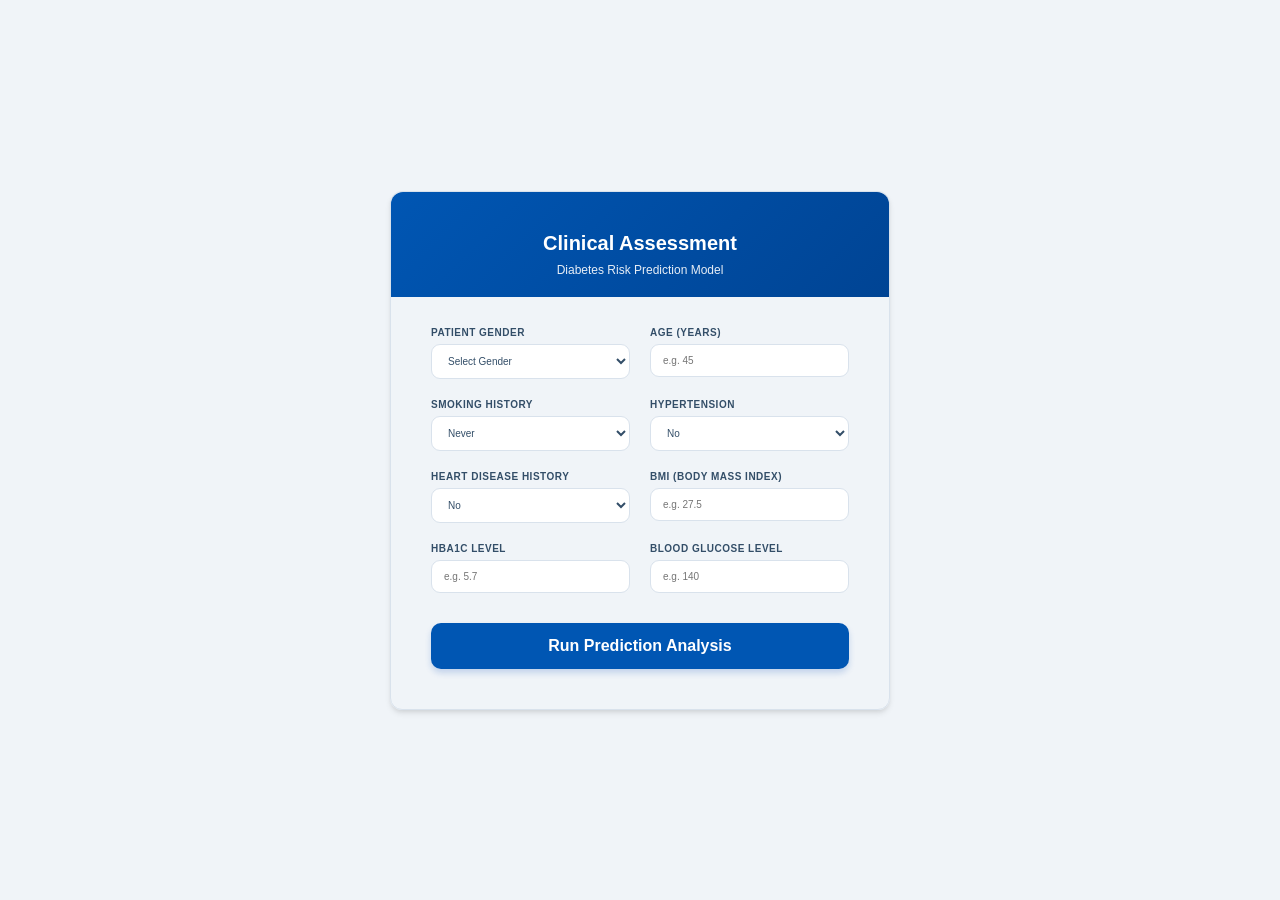
==== templates/index.html @ d8951880 "Initial diabetes prediction Flask app" ====
<!DOCTYPE html>
<html lang="en">
<head>
    <meta charset="UTF-8">
    <meta name="viewport" content="width=device-width, initial-scale=1.0">
    <title>MediPredict | Clinical Dashboard</title>
    <link rel="stylesheet" href="/static/style.css">
</head>
<body>

    <div class="container">
        <div class="card">
            <div class="header-section">
                <h1 class="title">Clinical Assessment</h1>
                <p class="subtitle">Diabetes Risk Prediction Model </p>
            </div>

            <form action="/predict" method="POST">
                <div class="form-grid">

                    <div class="input-group">
                        <label>Patient Gender</label>
                        <select name="gender" required>
                            <option value="" disabled selected>Select Gender</option>
                            <option value="Male">Male</option>
                            <option value="Female">Female</option>
                        </select>
                    </div>

                    <div class="input-group">
                        <label>Age (Years)</label>
                        <input type="number" step="1" name="age" placeholder="e.g. 45" required>
                    </div>

                    <div class="input-group">
                        <label>Smoking History</label>
                        <select name="smoking_history" required>
                            <option value="never">Never</option>
                            <option value="current">Current Smoker</option>
                            <option value="former">Former Smoker</option>
                            <option value="No Info">No Information</option>
                        </select>
                    </div>

                    <div class="input-group">
                        <label>Hypertension</label>
                        <select name="hypertension" required>
                            <option value="0">No</option>
                            <option value="1">Yes</option>
                        </select>
                    </div>

                    <div class="input-group">
                        <label>Heart Disease History</label>
                        <select name="heart_disease" required>
                            <option value="0">No</option>
                            <option value="1">Yes</option>
                        </select>
                    </div>

                    <div class="input-group">
                        <label>BMI (Body Mass Index)</label>
                        <input type="number" step="0.01" name="bmi" placeholder="e.g. 27.5" required>
                    </div>

                    <div class="input-group">
                        <label>HbA1c Level</label>
                        <input type="number" step="0.01" name="HbA1c_level" placeholder="e.g. 5.7" required>
                    </div>

                    <div class="input-group">
                        <label>Blood Glucose Level</label>
                        <input type="number" step="1" name="blood_glucose_level" placeholder="e.g. 140" required>
                    </div>

                    <div class="full-width">
                        <button type="submit" class="btn-submit">Run Prediction Analysis</button>
                    </div>
                </div>
            </form>
        </div>
    </div>

</body>
</html>
---- static/style.css ----
/* --- Corporate Variables --- */
:root {
    --primary-color: #0056B3;       /* Deeper, more trustworthy blue */
    --primary-hover: #004494;       /* Darker Navy for hover */
    --accent-bg: #E6F0FA;           /* Very light blue for focus/bg */

    --bg-color: #F0F4F8;            /* The new Body Background */
    --text-main: #334E68;           /* Dark Blue-Gray (better than black) */
    --border-color: #D9E2EC;         /* Softer border */
}

* {
    margin: 0;
    padding: 0;
    box-sizing: border-box;
    font-family: 'Inter', -apple-system, BlinkMacSystemFont, "Segoe UI", Roboto, sans-serif;
}

body {
    background-color: var(--bg-color);
    color: var(--text-main);
    display: flex;
    justify-content: center;
    align-items: center;
    min-height: 100vh;
    padding: 30 px;
}

/* --- Container & Cards --- */
.container {
    width:100%;
    max-width: 500px;
}

.card {
    background: var(--card-bg);
    border-radius: 12px;
    box-shadow: 0 4px 6px -1px rgba(0, 0, 0, 0.1), 0 2px 4px -1px rgba(0, 0, 0, 0.06);
    padding: 40px;
    border: 1px solid var(--border-color);
}

/* --- Typography --- */
.header-section {
    text-align: center;
    /* ... keep margins/padding ... */

    /* Instead of flat blue, use a subtle gradient for a "glossy" medical feel */
    background: linear-gradient(135deg, var(--primary-color), var(--primary-hover));
    margin: -40px -40px 30px -40px;
    padding: 40px 30px;
    border-radius: 12px 12px 0 0;
    border-bottom: none;
    margin-bottom: 30px;
    padding-bottom: 20px;

}

.title {

    font-size: 20px;
    font-weight: 700;
    color: #ffffff;
    margin-bottom: 8px;
}

.subtitle {
    font-size: 12px;
    color: rgba(255, 255, 255, 0.9);

}

/* --- Form Layout (Grid) --- */
.form-grid {
    display: grid;
    grid-template-columns: 1fr 1fr; /* Two columns */
    gap: 20px;
}

.full-width {
    grid-column: span 2;
}

/* --- Inputs & Labels --- */
.input-group label {
    display: block;
    font-size: 10px;
    font-weight: 650;
    color: var(--text-main); /* Uses the new Slate Blue */
    margin-bottom: 6px;
    text-transform: uppercase;
    letter-spacing: 0.5px;
}

.input-group input,
.input-group select {
    width: 100%;
    padding: 10px 12px;
    font-size: 10px;
    border: 1.5px solid var(--border-color);
    border-radius: 9px;
    background-color: #fff;
    transition: all 0.2s;
    color: var(--text-main);
}

.input-group input:focus,
.input-group select:focus {
    border-color: var(--primary-color);
    outline: none;

    /* NEW: Adds a soft blue glow instead of just a line */
    background-color: var(--accent-bg);
    box-shadow: 0 0 0 3px rgba(0, 86, 179, 0.1);
}

/* --- Button --- */
.btn-submit {
    width: 100%;
    padding: 14px;
    background-color: var(--primary-color);
    color: white;
    font-weight: 600;
    font-size: 16px;
    border: none;
    border-radius: 10px;
    cursor: pointer;
    transition: all 0.2s ease;
    box-shadow: 0 4px 6px rgba(15, 82, 186, 0.2);
    margin-top: 10px;
}

.btn-submit:hover {
    background-color: var(--primary-hover);
    transform: translateY(-2px);

    /* NEW: Increases shadow to look "lifted" */
    box-shadow: 0 6px 12px rgba(15, 82, 186, 0.3);
}

/* --- Result Page Specifics --- */
.result-box {
    text-align: center;
    padding: 40px 0;
}

.result-icon {
    font-size: 50px;
    margin-bottom: 15px;
}

.prediction-text {
    font-size: 28px;
    font-weight: 800;
    margin-bottom: 10px;
}

.probability-text {
    font-size: 16px;
    color: var(--text-muted);
}

.success { color: var(--success-color); }
.danger { color: var(--danger-color); }

.btn-back {
    display: inline-block;
    margin-top: 20px;
    padding: 10px 20px;
    background-color: var(--primary-color);
    border: 1px solid var(--border-color);
    color: #ffff;
    text-decoration: none;
    border-radius: 6px;
    font-weight: 500;
    transition: 0.2s;
}

.btn-back:hover {
    background-color: var(--primary-hover);
    color: #ffff;
    border-color: var(--text-muted);
}

/* Mobile Responsiveness */
@media (max-width: 600px) {
    .form-grid { grid-template-columns: 1fr; }
    .full-width { grid-column: span 1; }
    .card { padding: 25px; }
}
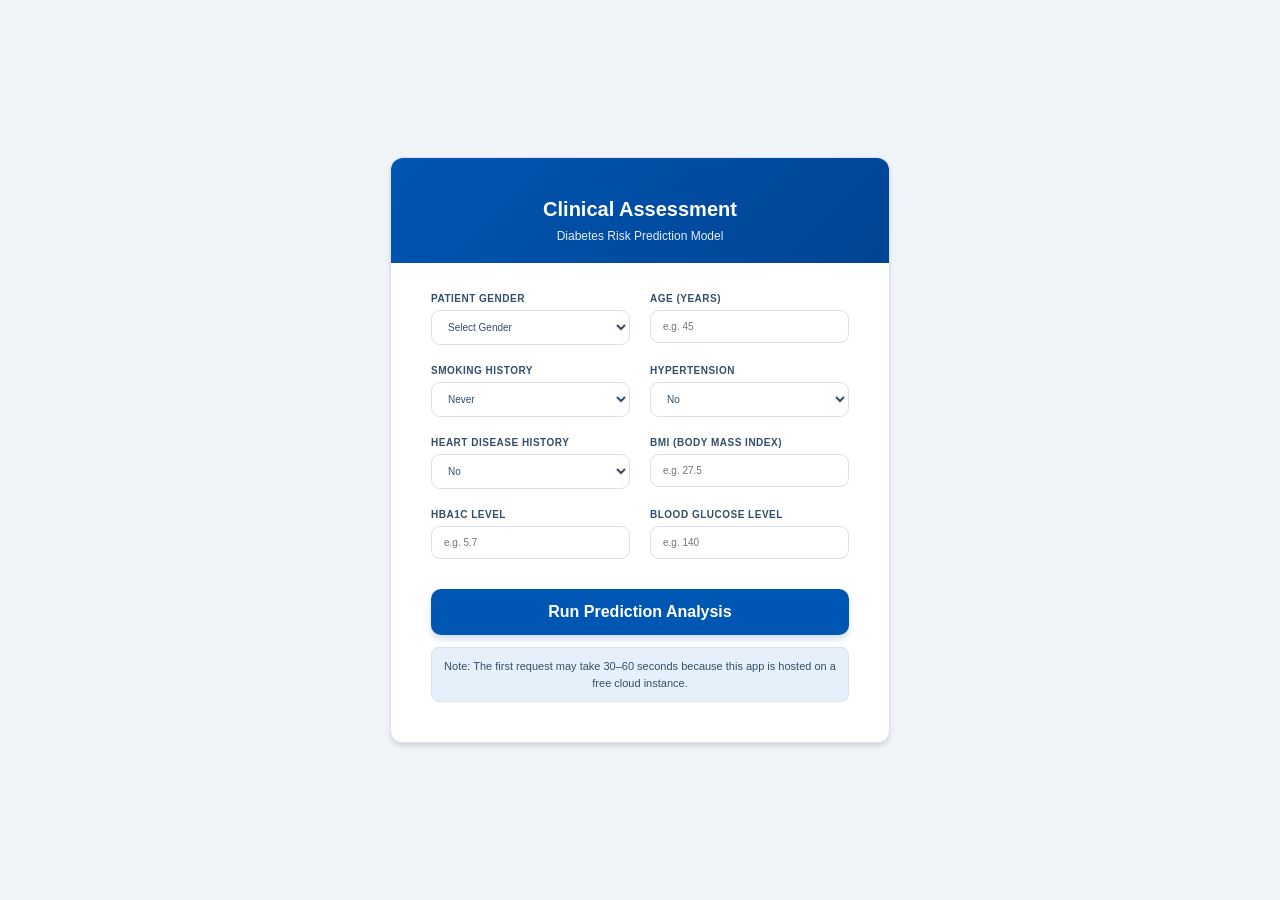
==== commit 154e8235: "Add Render cold start note" ====
--- a/templates/index.html
+++ b/templates/index.html
@@ -75,6 +75,9 @@
 
                     <div class="full-width">
                         <button type="submit" class="btn-submit">Run Prediction Analysis</button>
+                        <p class="cold-start-note">
+                            Note: The first request may take 30–60 seconds because this app is hosted on a free cloud instance.
+                        </p>
                     </div>
                 </div>
             </form>
--- a/static/style.css
+++ b/static/style.css
@@ -7,6 +7,10 @@
     --bg-color: #F0F4F8;            /* The new Body Background */
     --text-main: #334E68;           /* Dark Blue-Gray (better than black) */
     --border-color: #D9E2EC;         /* Softer border */
+    --card-bg: #FFFFFF;
+    --text-muted: #66788A;
+    --success-color: #1E8E3E;
+    --danger-color: #D93025;
 }
 
 * {
@@ -23,7 +27,7 @@
     justify-content: center;
     align-items: center;
     min-height: 100vh;
-    padding: 30 px;
+    padding: 30px;
 }
 
 /* --- Container & Cards --- */
@@ -187,4 +191,18 @@
     .form-grid { grid-template-columns: 1fr; }
     .full-width { grid-column: span 1; }
     .card { padding: 25px; }
+}
+
+/* --- Render Free Tier Note --- */
+.cold-start-note {
+    margin-top: 12px;
+    padding: 10px 12px;
+    font-size: 11px;
+    font-weight: 500;
+    line-height: 1.5;
+    text-align: center;
+    color: var(--text-main);
+    background-color: var(--accent-bg);
+    border: 1px solid var(--border-color);
+    border-radius: 8px;
 }
